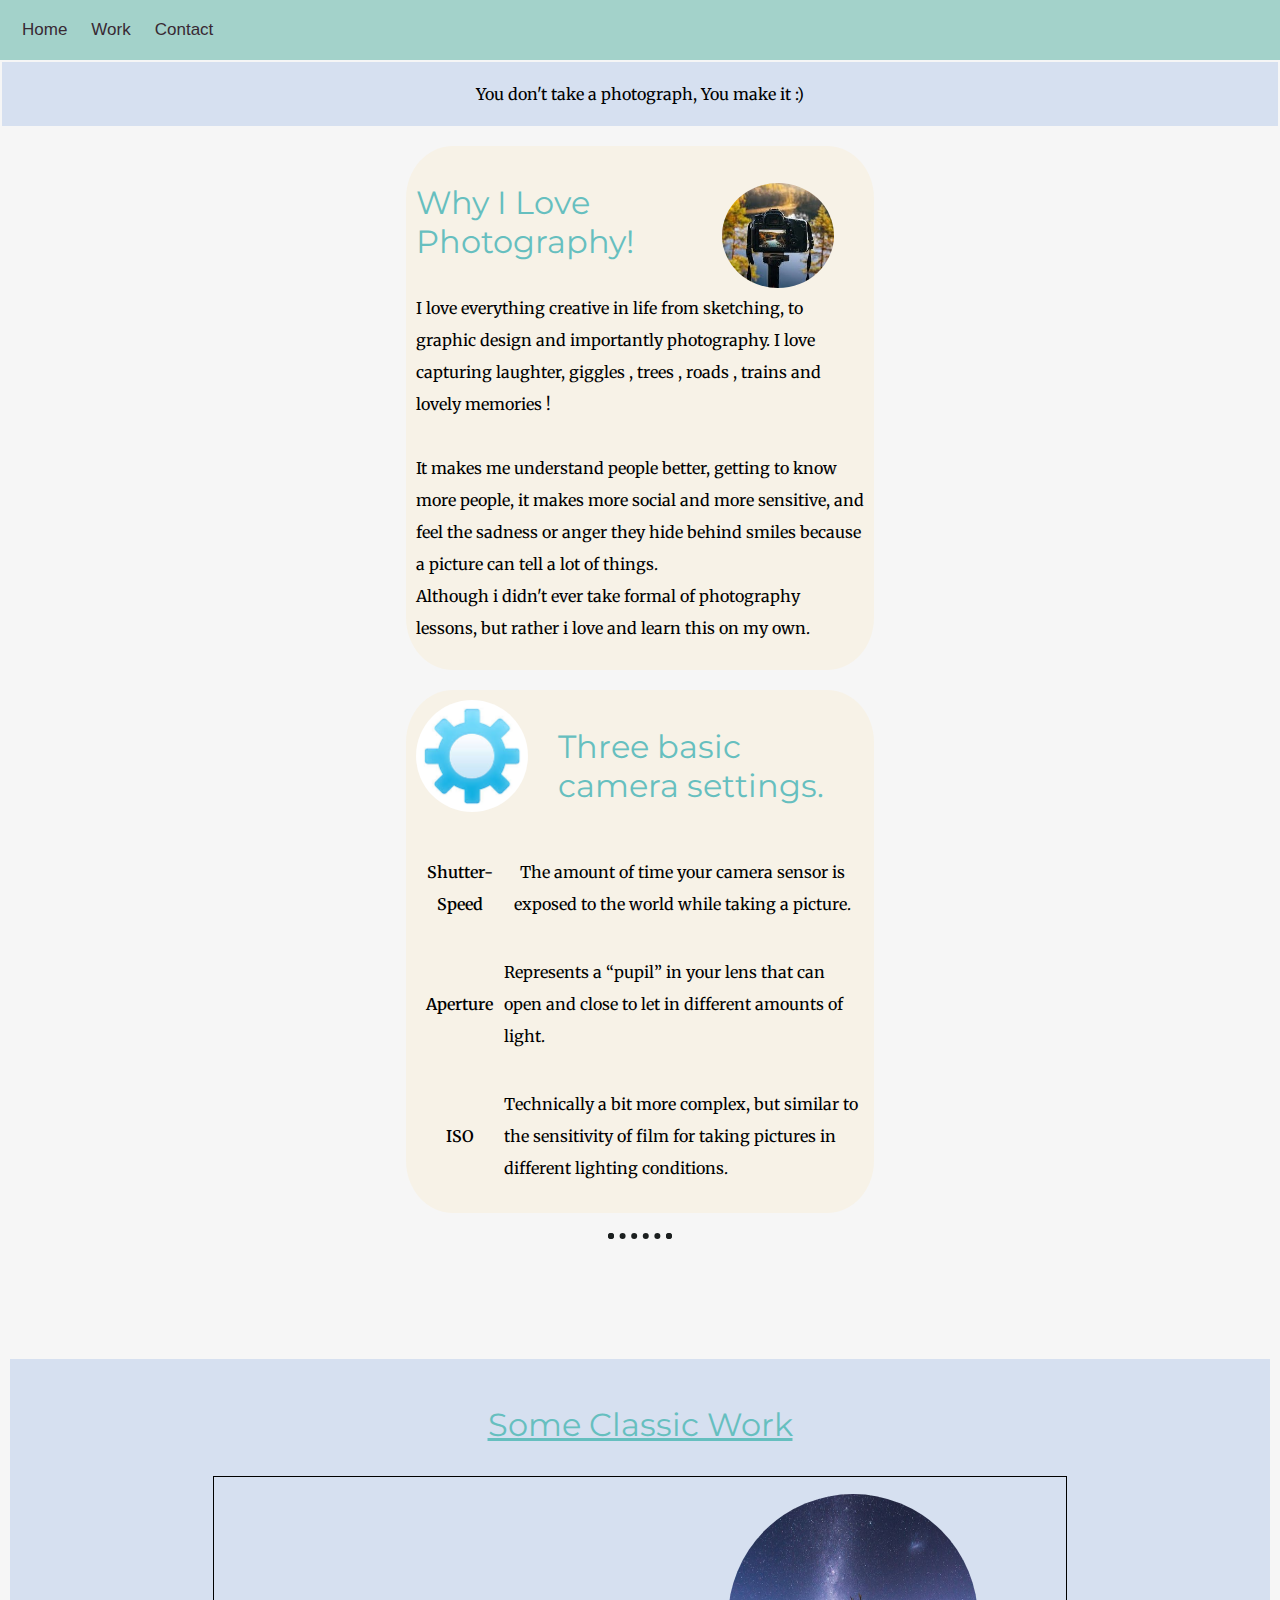
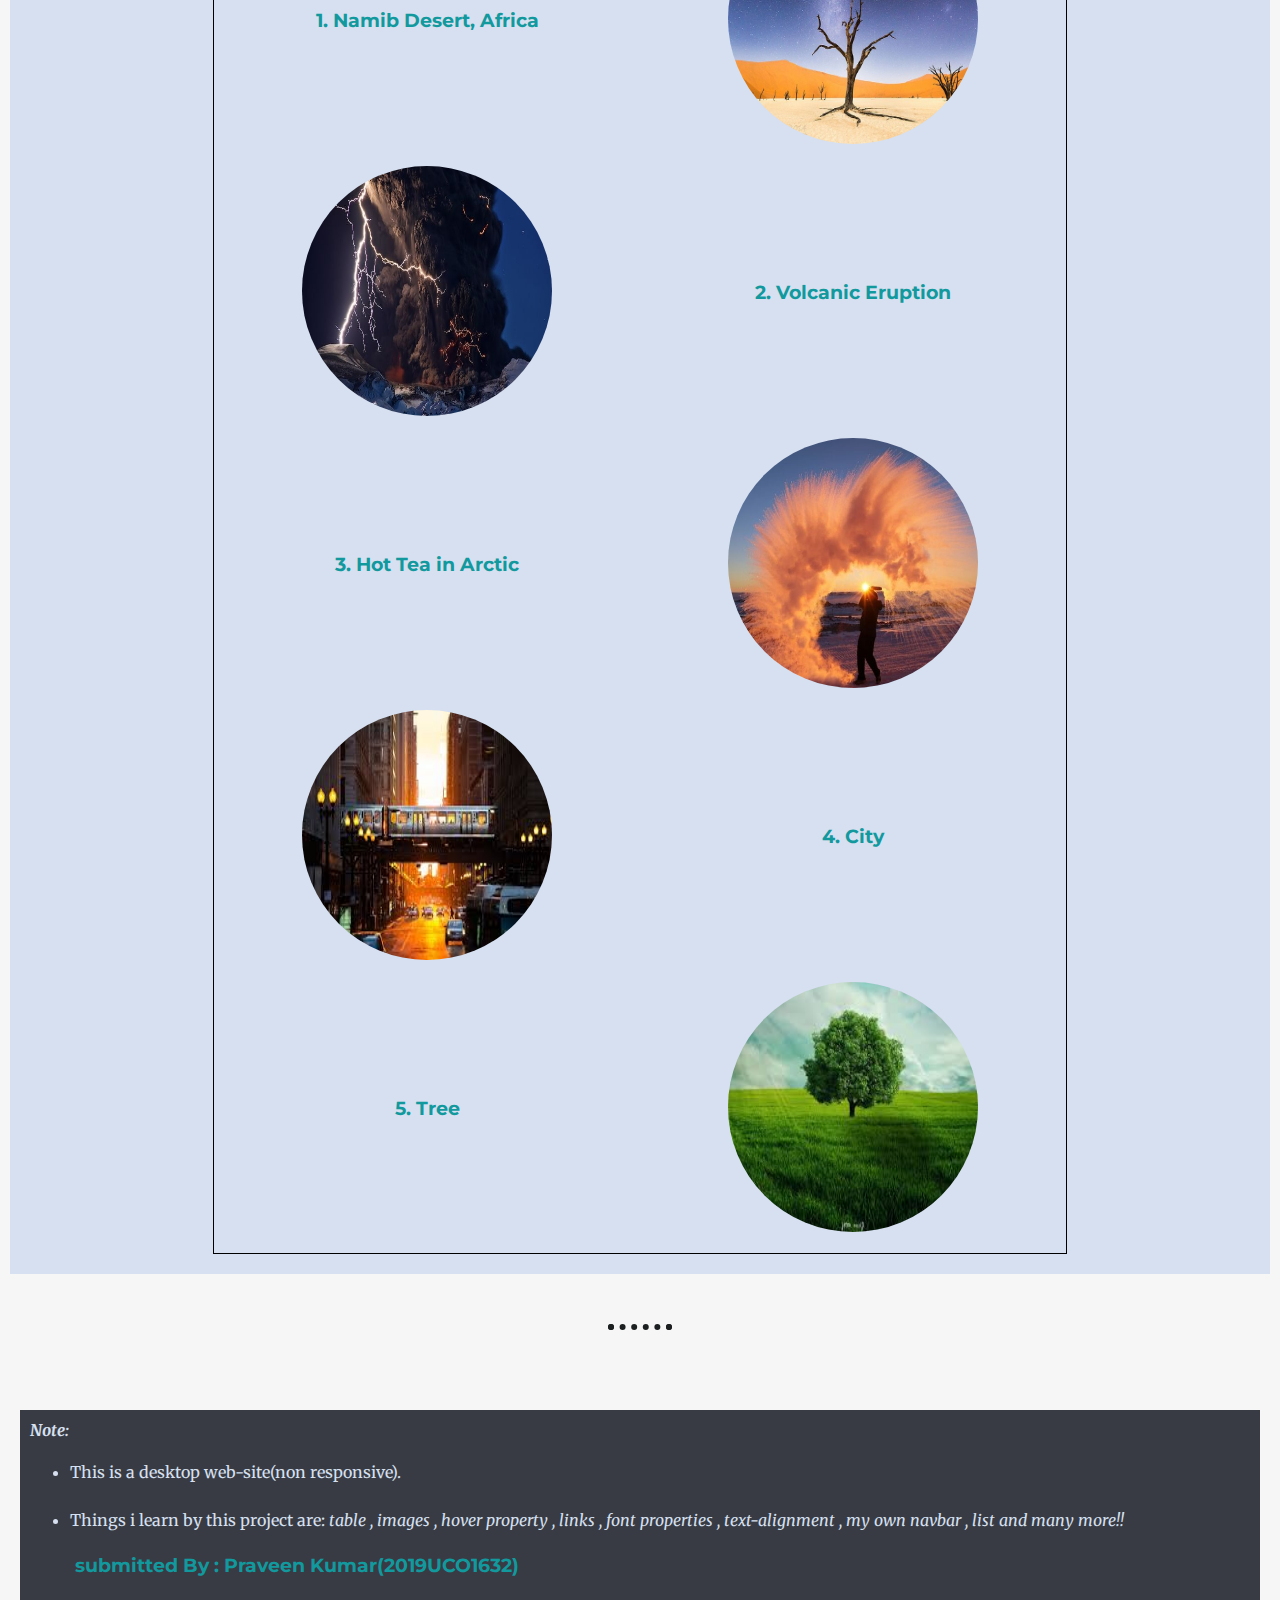
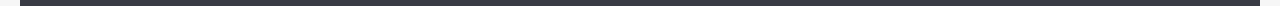
==== index.html @ 7234e374 "add" ====
<!DOCTYPE html>
<html lang="en" dir="ltr">

<head>
  <meta charset="utf-8">
  <title>FoTo</title>
  <link rel="icon" href="fav-img.ico">
  <link rel="stylesheet" href="style.css">
  <link href="https://fonts.googleapis.com/css?family=Merriweather|Montserrat|Sacramento" target="_blank" rel="stylesheet">
  <link rel="icon" href="foto.png">
</head>

<body>
  <div class="navbar">
    <a class="nav-link" href="index.html" target="_blank">Home</a>
    <a class="nav-link" href="#work" >Work</a>
    <a class="nav-link" href="contact.html" target="_blank">Contact</a>
  </div>

  <div class="quote">
    <p> You don't take a photograph, You make it :)</p>
  </div>

  <div class="intro">
    <div>
      <img class="nature-img" src="nature.jpg" alt="nature-img">
      <h2>Why I Love Photography!</h2>
      <p>I love everything creative in life from sketching, to graphic design and importantly photography. I love
        capturing laughter, giggles , trees , roads , trains and lovely memories !
        <br><br>It makes me understand people better, getting to know more people, it makes more social and more
        sensitive, and feel the sadness or anger they hide behind smiles because a picture can tell a lot of things.
        <br>Although i didn't ever take formal of photography lessons, but rather i love and learn this on my own.
      </p>
    </div>
  </div>

  <div class="middle-container">
    <img class="settings" src="settings.jpg" alt="">
    <h2>Three basic camera settings.</h1>
      <table>
        <tr>
          <td>
            <p class="col-1">Shutter-Speed</p>
          </td>
          <td>
            <p class="col-2">
              The amount of time your camera sensor is exposed to the world while taking a picture.
            </p>
          </td>
        </tr>

        <tr>
          <td>
            <p class="col-1">Aperture</p>
          </td>
          <td>
            <p>Represents a “pupil” in your lens that can open and close to let in different amounts of light.
            </p>
          </td>

        </tr>

        <tr>
          <td>
            <p class="col-1">ISO</p>
          </td>
          <td>
            <p>Technically a bit more complex, but similar to the sensitivity of film for taking pictures in different
              lighting conditions.</p>
          </td>
       
      </table>
  </div>

  <hr>

  <section id="work">
  <div class="third-container">
    <h2 class="work">Some Classic Work</h2>
    <table id="table-work">
      
      <tr>
        <td>
          <h3>1. Namib Desert, Africa</h3>
        </td>
        <td>
          <img class="desert" src="desert.jpg" alt="">
        </td>
      </tr>

      
      <tr>
        <td>
          <img class="volcano" src="volcano.jpg" alt="volcano">
        </td>
        <td>
          <h3>2. Volcanic Eruption</h3>
        </td>
      </tr>

      <tr>
        <td>
          <h3>3. Hot Tea in Arctic</h3>
        </td>
        <td>
          <img class="hot-tea" src="hot-tea.jpg" alt="hot-tea">
        </td>
      </tr>

      <tr>
        <td>
          <img class="city" src="city.jpg" alt="city">
        </td>
        <td>
          <h3>4. City</h3>
        </td>
      </tr>

    <tr>
      <td>
        <h3>5. Tree</h3>
      </td>
      <td>
        <img class="tree" src="tree.jpg" alt="lion">
      </td>
    </tr>
    </table>
  </div>
</section>
<br>
<hr>

  <div class="last-div">
    <strong><em>Note:</em></strong>
    <ul>
      <li>
        <p>This is a desktop web-site(non responsive).
      </li>
      <li>
        <p>Things i learn by this project are: <em>table , images , hover property , links , font properties , text-alignment , my own navbar , list and many more!!</em></p>
      </li>
      <h3 style="margin-left:5px;">submitted By : Praveen Kumar(2019UCO1632)</h3>
    </ul>
    
  
  </div>

  

</body>

</html>
---- style.css ----
body{
  margin: 0;
  background-color:#f6f6f6;
  font-family: 'Merriweather', serif;
}
a{
  text-decoration: none;
  font-family: 'Montserrat', sans-serif;
}
.navbar{
  overflow: hidden;
    background-color: #a3d2ca;
    color: #382933;
    font-size: 17px;
    padding:10px;
}
.nav-link{
  float: left;
  display: block;
  color: #382933;
  text-align: center;
  padding: 10px 12px;
  text-decoration: none;
  font-size: 17px;
  font-family: Arial, Helvetica, sans-serif;
}

.quote{
  display: block;
  text-align: center;
  margin-top: 2px ;
  margin-right: 2px;
  margin-left: 2px;
  background-color:#d6e0f0;
  padding: 0.2px;
  /* display: inline; */
}

.intro{
  margin: 20px auto ;
  width: 35%;
  padding: 10px;
  background-color:#f7f2e7;
  border-radius: 10%;
}

/* .top-conatiner{

} */

.nature-img{
  width: 25%;
  float: right;
  margin-right: 30px;
  border-radius: 50%;
}
.hot-tea{
  width:250px;
  height: 250px;
  border-radius: 50%;
}
.volcano{
  width:250px;
  height: 250px;
  border-radius: 70%;
}
.desert{
  width:250px;
  height: 250px;
  border-radius: 70%;
}

.city{
  width:250px;
  height: 250px;
  border-radius: 70%;
}

.tree{
  width:250px;
  height: 250px;
  border-radius: 70%;
}
.settings{
  width: 25%;
  float: left;
  margin-right: 30px;
  border-radius: 50%;
}

.middle-container{
  margin: 20px auto ;
  width: 35%;
  padding: 10px;
  background-color:#f7f2e7;
  border-radius: 10%;
}

.third-container{
  margin: 10px;
  padding: 20px;
  background-color:#d6e0f0;
  margin-top: 120px;
}
.col-1{
  font-weight: 600;
  text-align: center;
}

.col-2{
  text-align: center;
}

hr{
  border: dotted #1b1f1f 6px;
  border-bottom: none;
  width: 4%;
  margin: 20px auto;
}
.work{
  text-align:center;
  text-decoration: underline;
  font: outline;
}

p {
  line-height: 2;
}

.sub-work{
  /* display: inline; */
  /* background-color: #8d93ab; */
  /* background-color:white; */
  /* width: 50%; */
  margin: auto;
}

#table-work{
  width:70%; 
  margin-left:15%; 
  margin-right:15%;
  margin-top:20px;
  border-collapse: separate;
  border-spacing: 0 1em;
  border: 1px solid black;
  text-align: center;
}

.last-div{
  margin-top:80px;
  margin-left:20px;
  background-color:#393b44 ;
  color: #d6e0f0;
  padding: 10px;
  margin-right:20px;
}

h1 {
  color: #66BFBF;
  font-size: 2.625rem;
  margin: 50px auto 0 auto;
  font-family: 'Sacramento', cursive;
}

h2 {
  color: #66BFBF;
  font-family: 'Montserrat', sans-serif;
  font-size: 2.0rem;
  font-weight: normal;
  padding-bottom: 5px;
}

h3 {
  color: #11999E;
  font-family: 'Montserrat', sans-serif;
}
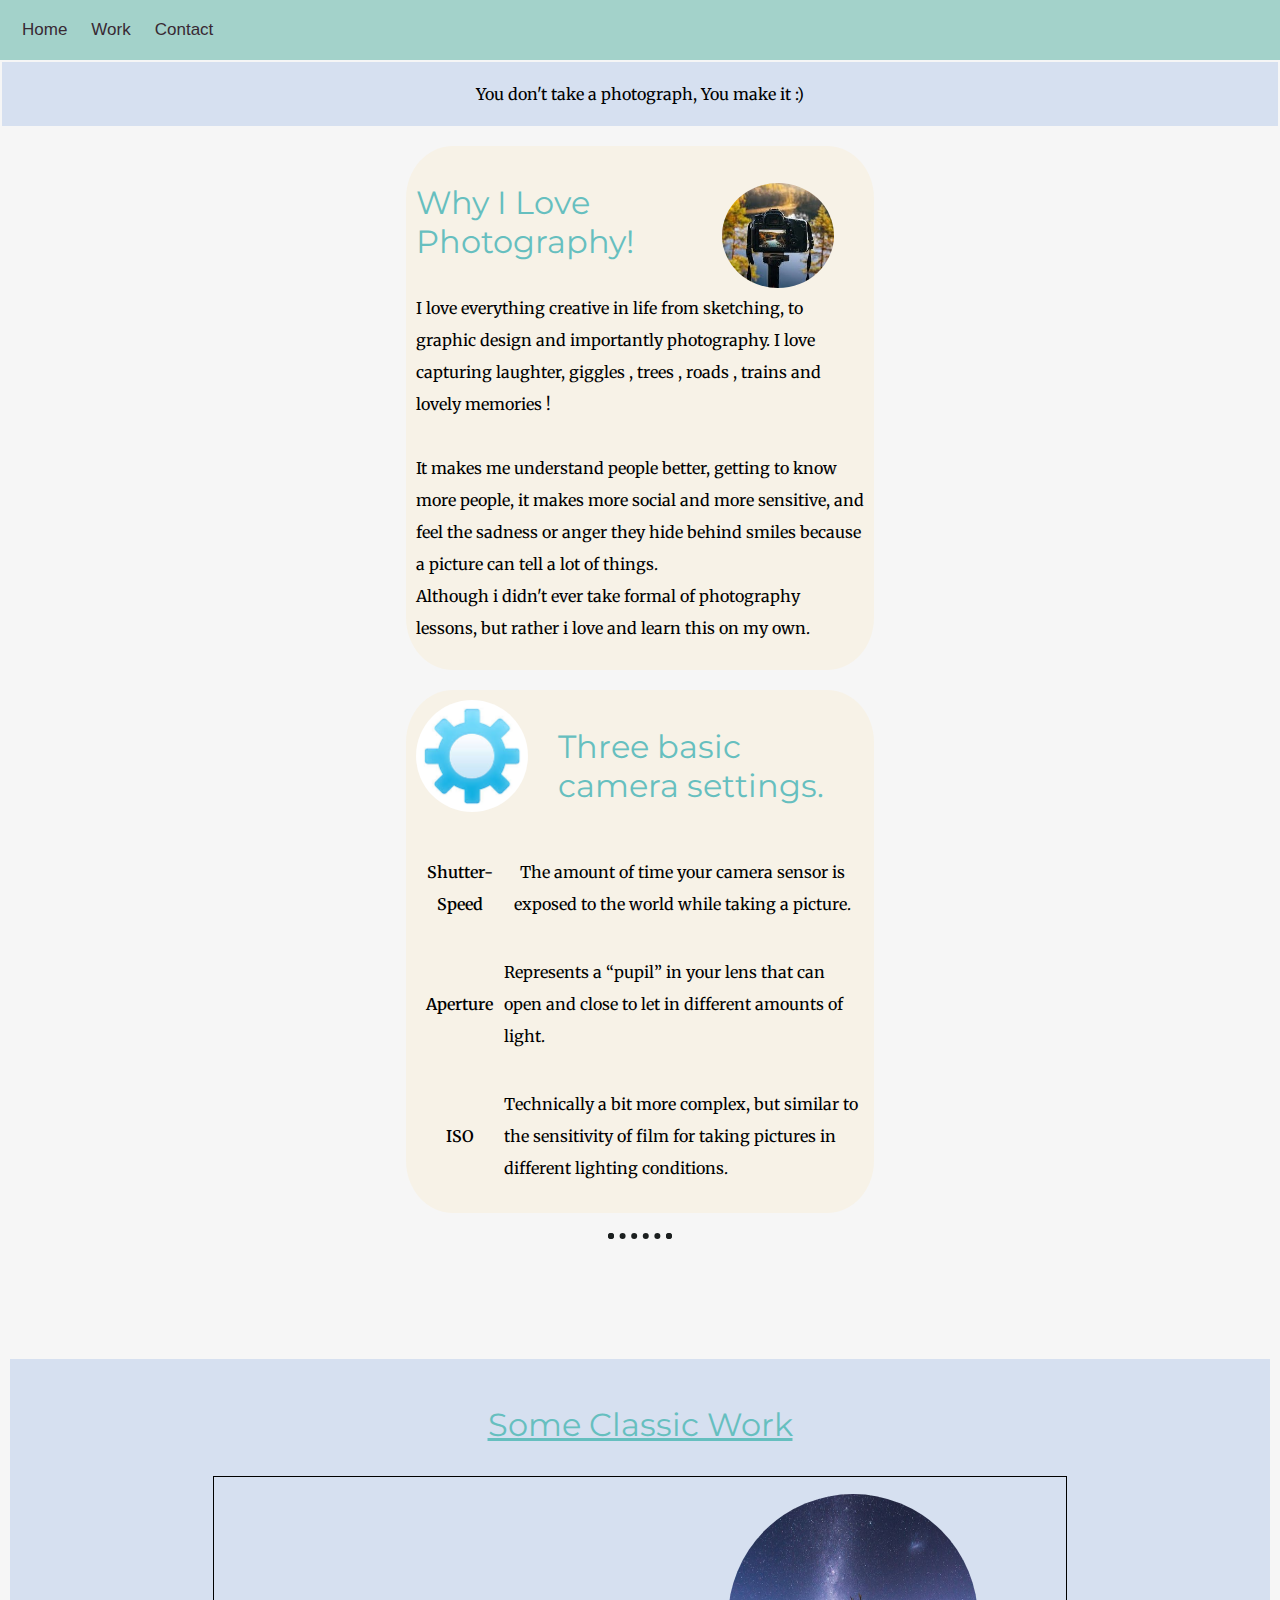
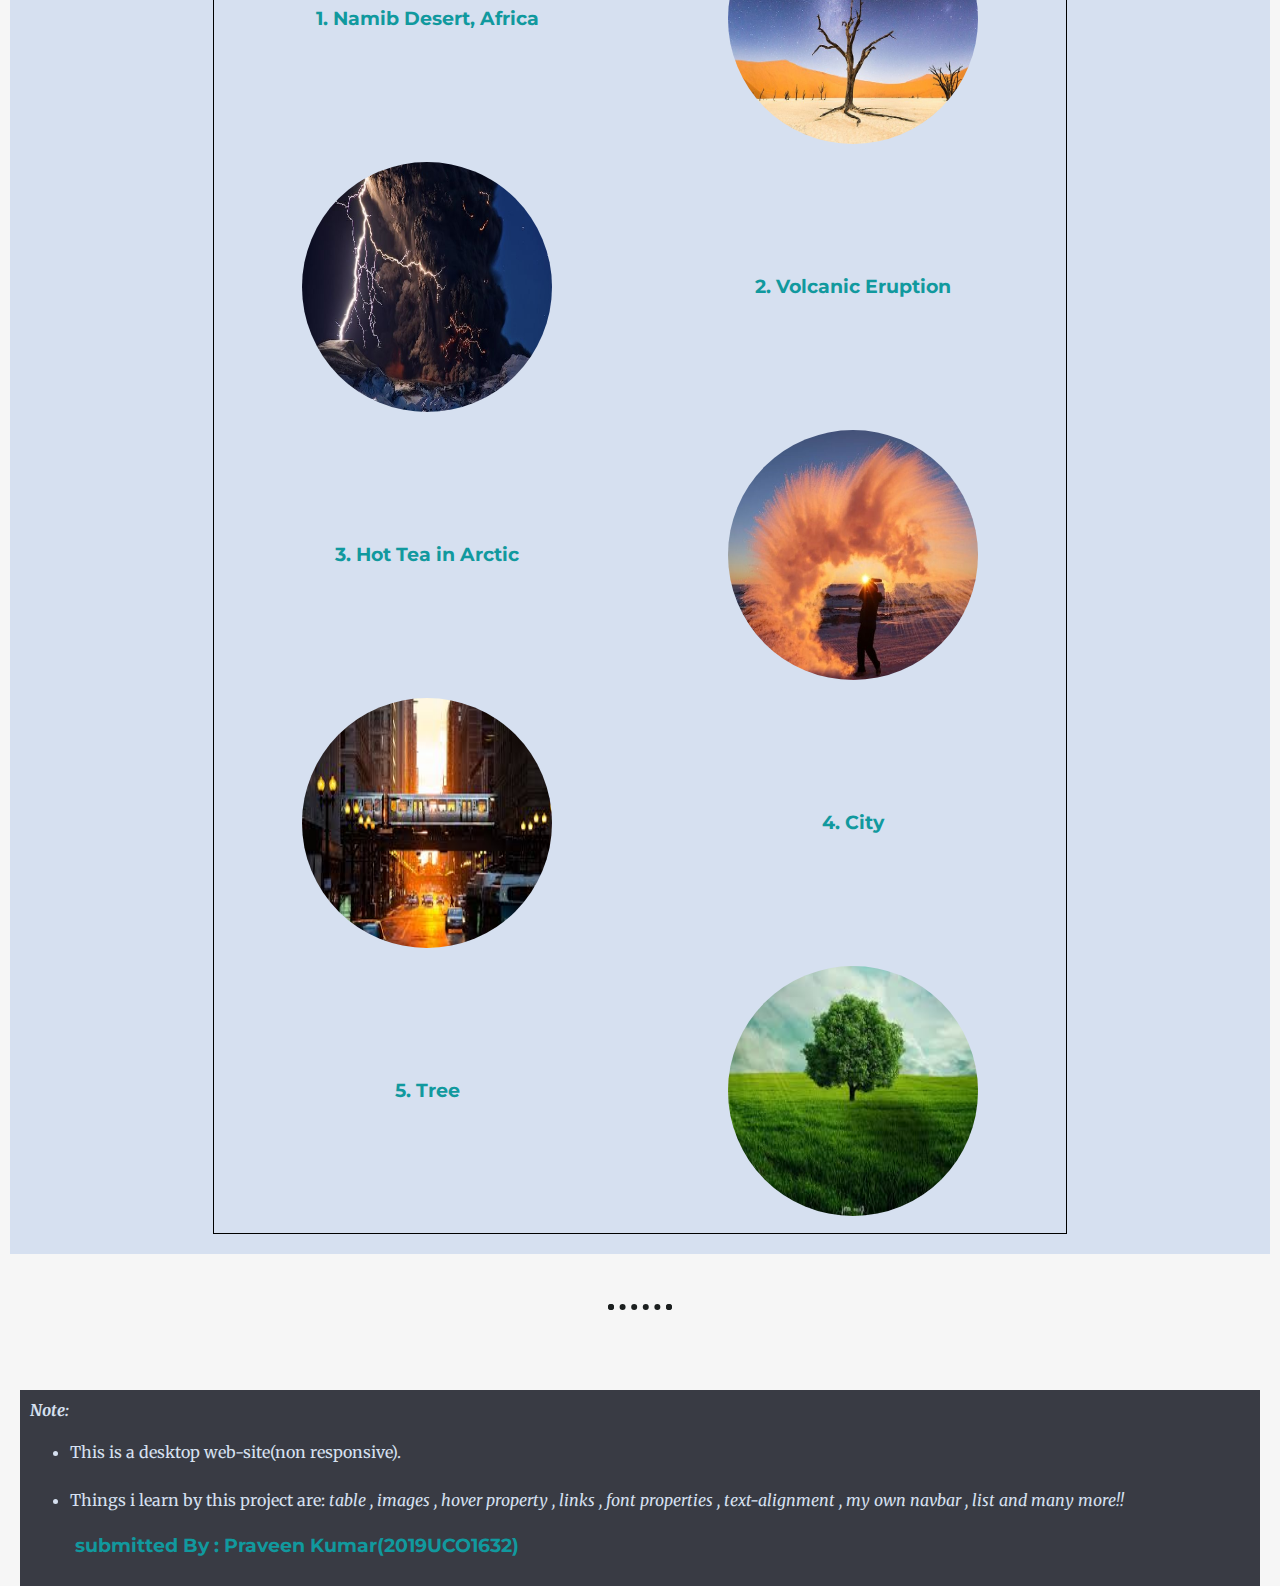
==== commit 90475ebd: "Update index.html" ====
--- a/index.html
+++ b/index.html
@@ -1,5 +1,4 @@
-<!DOCTYPE html>
-<html lang="en" dir="ltr">
+<!DOCTYPE html PUBLIC "-//W3C//DTD XHTML 1.0 Transitional//EN" "http://www.w3.org/TR/xhtml1/DTD/xhtml1-transitional.dtd">
 
 <head>
   <meta charset="utf-8">
@@ -149,4 +148,4 @@
 
 </body>
 
-</html>+</html>
